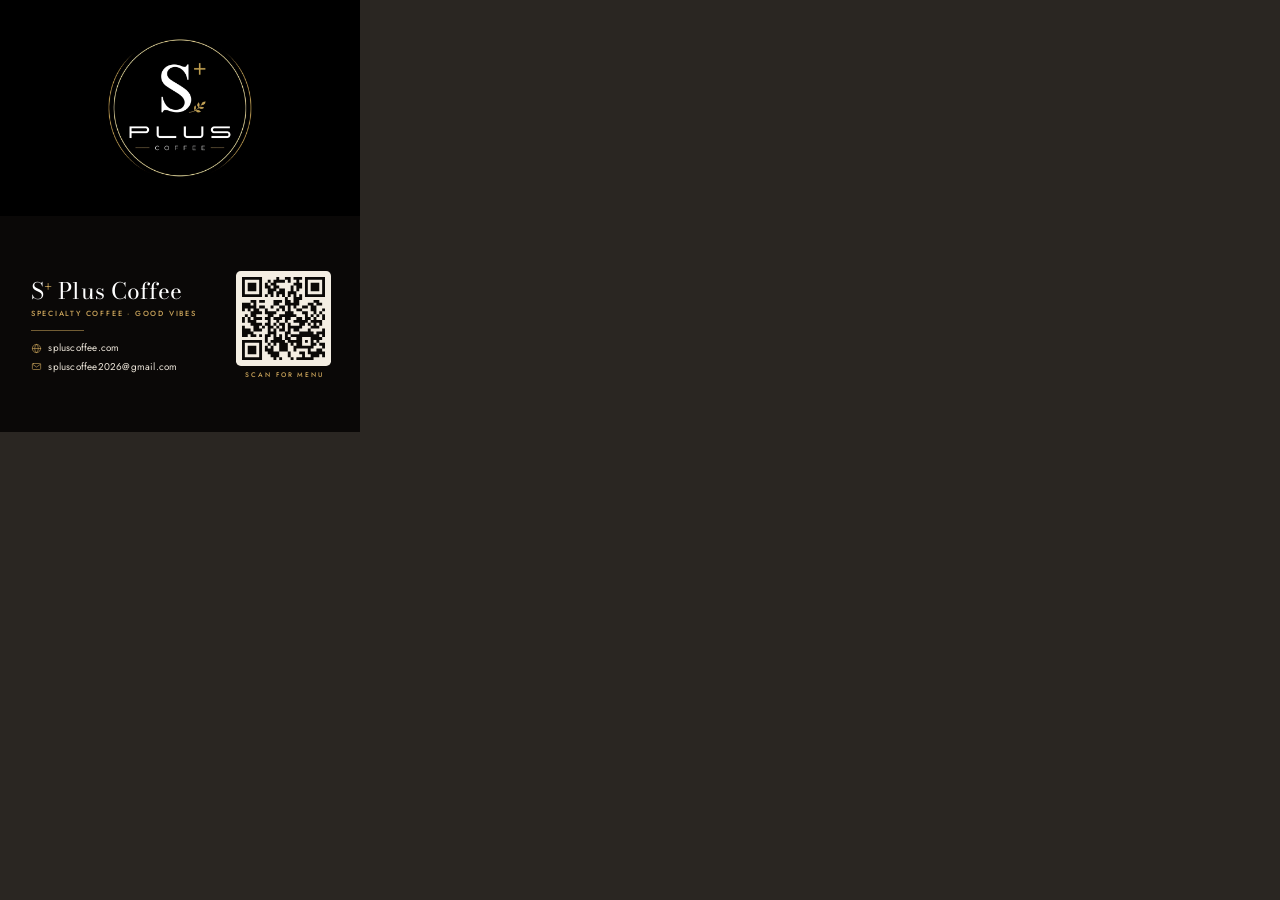
==== print/business-card/source/card.html @ df5e2192 "Add S+ Plus Coffee business card (print PDF with bleed, previews, source) Co-Authored-By: Claude Opu" ====
<!doctype html>
<html lang="en">
<head>
<meta charset="utf-8">
<title>S+ Plus Coffee Business Card</title>
<style>
  /* US business card: 3.5 x 2 in trim + 0.125 in bleed on every side = 3.75 x 2.25 in.
     Keep text inside the 0.125 in safe margin (0.25 in from the bleed edge). */
  @font-face { font-family: "Bodoni Moda"; font-weight: 400; src: url(assets/bodoni-moda-latin-400-normal.woff2) format("woff2"); }
  @font-face { font-family: "Bodoni Moda"; font-weight: 500; src: url(assets/bodoni-moda-latin-500-normal.woff2) format("woff2"); }
  @font-face { font-family: "Bodoni Moda"; font-style: italic; font-weight: 400; src: url(assets/bodoni-moda-latin-400-italic.woff2) format("woff2"); }
  @font-face { font-family: "Jost"; font-weight: 300; src: url(assets/jost-latin-300-normal.woff2) format("woff2"); }
  @font-face { font-family: "Jost"; font-weight: 400; src: url(assets/jost-latin-400-normal.woff2) format("woff2"); }
  @font-face { font-family: "Jost"; font-weight: 500; src: url(assets/jost-latin-500-normal.woff2) format("woff2"); }

  :root {
    --black: #000;
    --ink: #0a0807;
    --gold: #c9a35a;
    --gold-soft: rgba(201, 163, 90, .55);
    --cream: #f4eee3;
    --text: #efe8dc;
  }
  @page { size: 3.75in 2.25in; margin: 0; }
  * { box-sizing: border-box; margin: 0; padding: 0; }
  html, body { background: #2a2622; }
  body { -webkit-print-color-adjust: exact; print-color-adjust: exact; }

  .card {
    position: relative; width: 3.75in; height: 2.25in; overflow: hidden;
    page-break-after: always; break-after: page;
  }
  .card:last-child { page-break-after: auto; break-after: auto; }

  /* ── FRONT: the round S+ logo on black ── */
  .front {
    background: var(--black);
    display: grid; place-items: center;
  }
  .front .logo { width: 1.5in; height: 1.5in; display: block; }

  /* ── BACK: contact details + QR ── */
  .back { background: var(--ink); color: var(--text); }
  .back .safe {
    position: absolute; inset: 0.29in 0.3in 0.27in 0.32in;
    display: grid; grid-template-columns: 1fr auto; column-gap: 0.22in; align-items: center;
  }
  .brand { display: flex; align-items: center; gap: 0.1in; }
  .brand img { height: 0.5in; width: auto; display: block; }
  .brand-name { font: 400 17pt/1 "Bodoni Moda", serif; letter-spacing: .005em; color: #fff; white-space: nowrap; }
  .brand-name span { color: var(--gold); font-family: "Jost", sans-serif; font-weight: 300; font-size: .62em; vertical-align: .62em; margin-left: .02em; }
  .tagline {
    margin-top: 0.085in; font: 500 5.6pt/1 "Jost", sans-serif; letter-spacing: .24em; white-space: nowrap; text-transform: uppercase; color: var(--gold);
  }
  .rule { width: 0.55in; height: 0; border-top: 0.5pt solid var(--gold-soft); margin: 0.13in 0 0.12in; }
  .contact { list-style: none; display: grid; gap: 0.075in; }
  .contact li { display: flex; align-items: center; gap: 0.07in; font: 400 7.4pt/1 "Jost", sans-serif; letter-spacing: .02em; color: var(--text); white-space: nowrap; }
  .contact svg { width: 0.115in; height: 0.115in; flex: none; fill: none; stroke: var(--gold); stroke-width: 1.4; stroke-linecap: round; stroke-linejoin: round; }

  .qr { display: flex; flex-direction: column; align-items: center; gap: 0.06in; }
  .qr-tile { background: var(--cream); padding: 0.065in; border-radius: 0.05in; }
  .qr-tile img { width: 0.86in; height: 0.86in; display: block; image-rendering: pixelated; }
  .qr-cap { font: 500 5pt/1 "Jost", sans-serif; letter-spacing: .28em; margin-right: -.28em; text-transform: uppercase; color: var(--gold); }

</style>
</head>
<body>
  <!-- Page 1: front -->
  <section class="card front">
    <img class="logo" src="assets/logo-round.png" alt="S+ Plus Coffee">
  </section>

  <!-- Page 2: back -->
  <section class="card back">
    <div class="safe">
      <div class="info">
        <p class="brand-name">S<span>+</span> Plus Coffee</p>
        <p class="tagline">Specialty Coffee · Good Vibes</p>
        <div class="rule"></div>
        <ul class="contact">
          <li>
            <svg viewBox="0 0 24 24"><circle cx="12" cy="12" r="9"/><path d="M3 12h18M12 3c2.6 2.6 3.8 5.6 3.8 9s-1.2 6.4-3.8 9M12 3C9.4 5.6 8.2 8.6 8.2 12s1.2 6.4 3.8 9"/></svg>
            spluscoffee.com
          </li>
          <li>
            <svg viewBox="0 0 24 24"><rect x="3" y="5.5" width="18" height="13" rx="2"/><path d="m3.5 7 8.5 6.2L20.5 7"/></svg>
            spluscoffee2026@gmail.com
          </li>
        </ul>
      </div>
      <div class="qr">
        <div class="qr-tile"><img src="assets/qr.svg" alt="QR code for spluscoffee.com"></div>
        <p class="qr-cap">Scan for menu</p>
      </div>
    </div>
  </section>
</body>
</html>
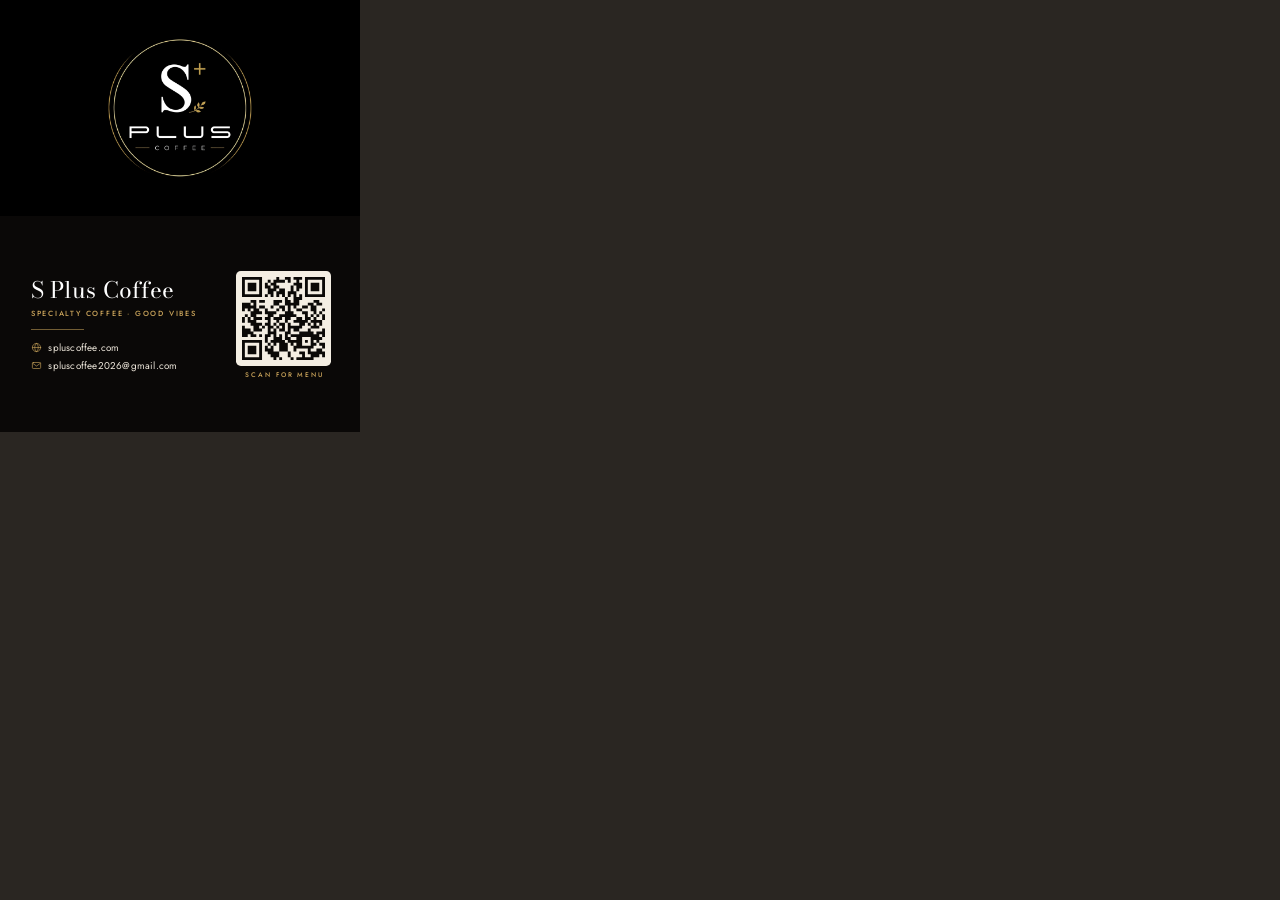
==== commit a895490f: "Business card: drop the + from the back wordmark (logo unchanged) Co-Authored-By: Claude Opus 5.5 <n" ====
--- a/print/business-card/source/card.html
+++ b/print/business-card/source/card.html
@@ -74,7 +74,7 @@
   <section class="card back">
     <div class="safe">
       <div class="info">
-        <p class="brand-name">S<span>+</span> Plus Coffee</p>
+        <p class="brand-name">S Plus Coffee</p>
         <p class="tagline">Specialty Coffee · Good Vibes</p>
         <div class="rule"></div>
         <ul class="contact">
